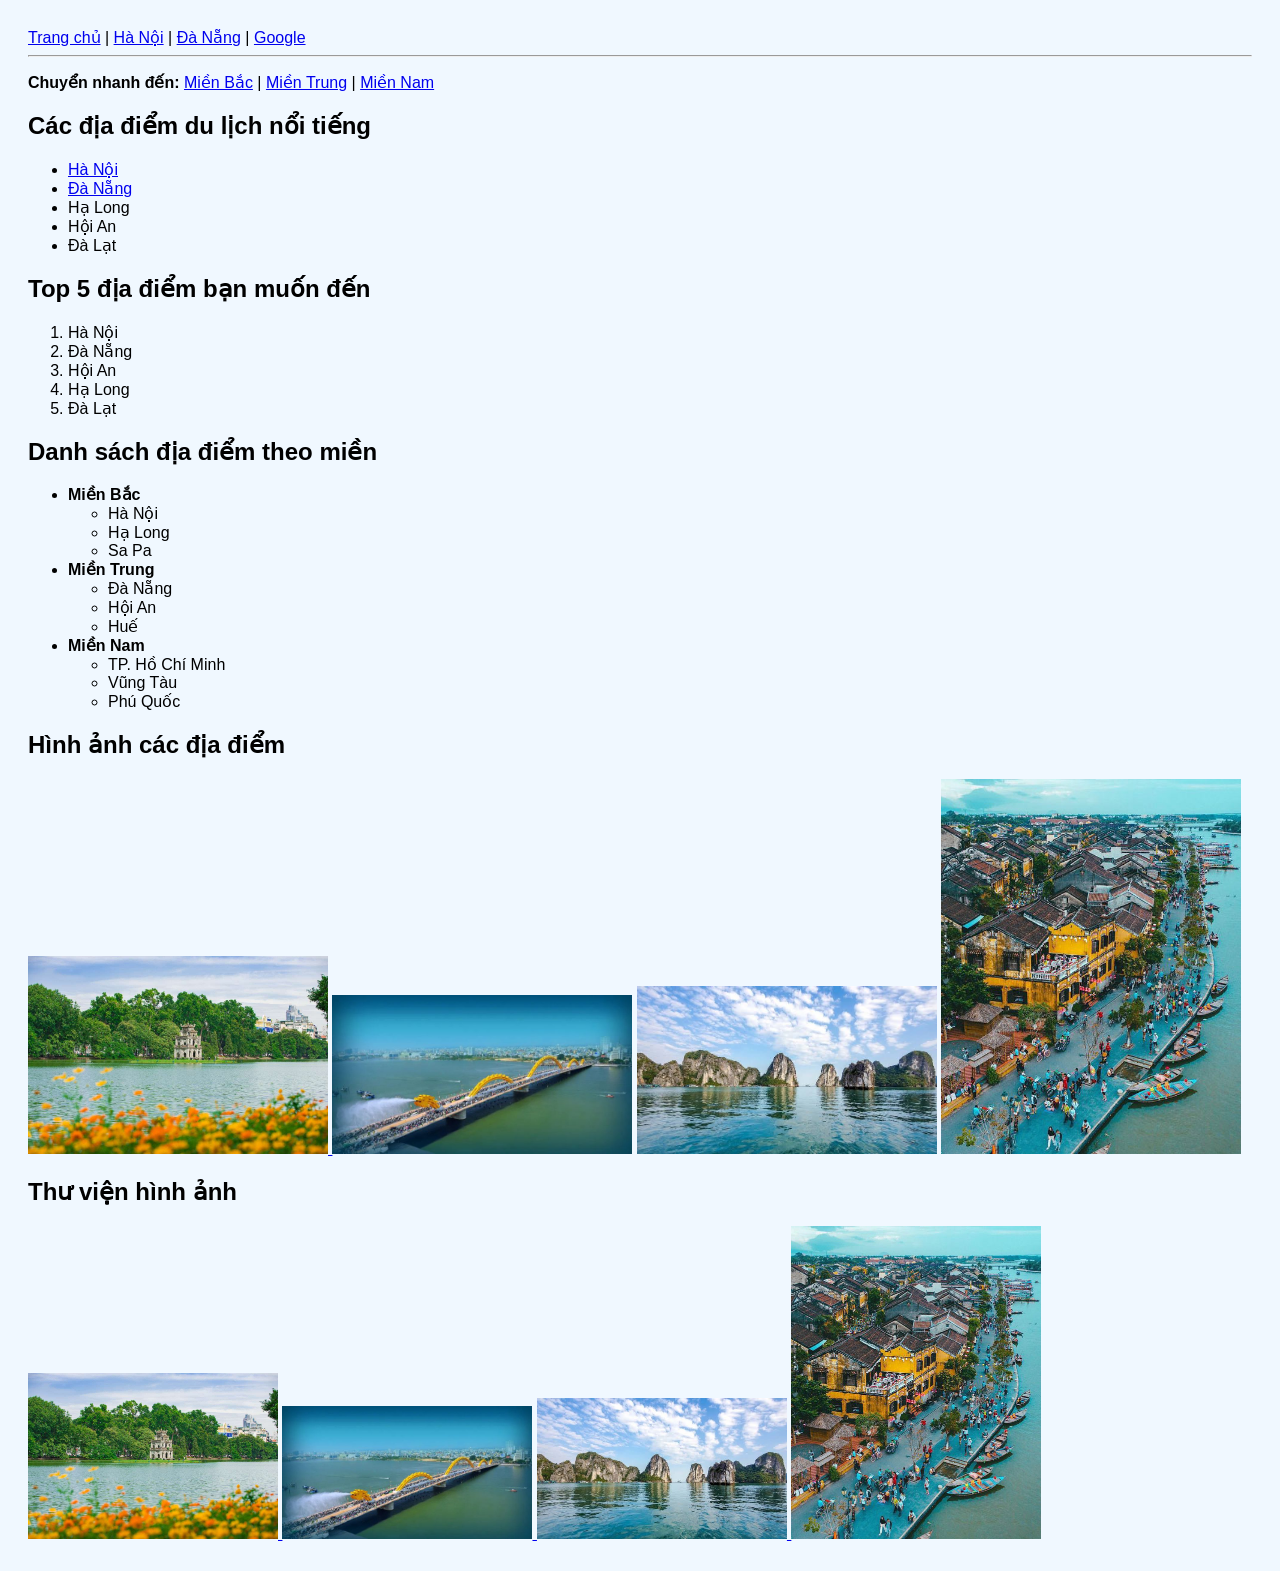
==== index.html @ a5b978a7 "version 1" ====
<!DOCTYPE html>
<html lang="vi">
<head>
    <meta charset="UTF-8">
    <title>Khám phá Việt Nam</title>
    <link rel="stylesheet" href="styles.css">
</head>
<body>

    <nav>
        <a href="index.html">Trang chủ</a> | 
        <a href="hanoi.html">Hà Nội</a> | 
        <a href="danang.html">Đà Nẵng</a> | 
        <a href="https://www.google.com" target="_blank">Google</a>
    </nav>

    <hr>

    <p>
        <strong>Chuyển nhanh đến:</strong>
        <a href="#mien-bac">Miền Bắc</a> | 
        <a href="#mien-trung">Miền Trung</a> | 
        <a href="#mien-nam">Miền Nam</a>
    </p>

    <h2>Các địa điểm du lịch nổi tiếng</h2>
    <ul>
        <li><a href="hanoi.html">Hà Nội</a></li>
        <li><a href="danang.html">Đà Nẵng</a></li>
        <li>Hạ Long</li>
        <li>Hội An</li>
        <li>Đà Lạt</li>
    </ul>

    <h2>Top 5 địa điểm bạn muốn đến</h2>
    <ol>
        <li>Hà Nội</li>
        <li>Đà Nẵng</li>
        <li>Hội An</li>
        <li>Hạ Long</li>
        <li>Đà Lạt</li>
    </ol>

    <h2>Danh sách địa điểm theo miền</h2>
    <ul>
        <li id="mien-bac">
            <strong>Miền Bắc</strong>
            <ul>
                <li>Hà Nội</li>
                <li>Hạ Long</li>
                <li>Sa Pa</li>
            </ul>
        </li>
        <li id="mien-trung">
            <strong>Miền Trung</strong>
            <ul>
                <li>Đà Nẵng</li>
                <li>Hội An</li>
                <li>Huế</li>
            </ul>
        </li>
        <li id="mien-nam">
            <strong>Miền Nam</strong>
            <ul>
                <li>TP. Hồ Chí Minh</li>
                <li>Vũng Tàu</li>
                <li>Phú Quốc</li>
            </ul>
        </li>
    </ul>


    <h2>Hình ảnh các địa điểm</h2>
    <a href="hanoi.html">
        <img src="images/hanoi.jpg" alt="Thủ đô Hà Nội" width="300">
    </a>
    <img src="images/danang.jpg" alt="Thành phố Đà Nẵng" width="300">
    <img src="images/halong.jpg" alt="Vịnh Hạ Long" width="300">
    <img src="images/hoian.jpg" alt="Phố cổ Hội An" width="300">


    <h2>Thư viện hình ảnh</h2>
    <a href="images/hanoi.jpg" target="_blank">
        <img src="images/hanoi.jpg" alt="Ảnh Hà Nội gốc" width="250">
    </a>
    <a href="images/danang.jpg" target="_blank">
        <img src="images/danang.jpg" alt="Ảnh Đà Nẵng gốc" width="250">
    </a>
    <a href="images/halong.jpg" target="_blank">
        <img src="images/halong.jpg" alt="Ảnh Hạ Long gốc" width="250">
    </a>
    <a href="images/hoian.jpg" target="_blank">
        <img src="images/hoian.jpg" alt="Ảnh Hội An gốc" width="250">
    </a>

</body>
</html>
---- styles.css ----
body {
    background-color: #f0f8ff;
    font-family: Arial, sans-serif;
    padding: 20px;
}
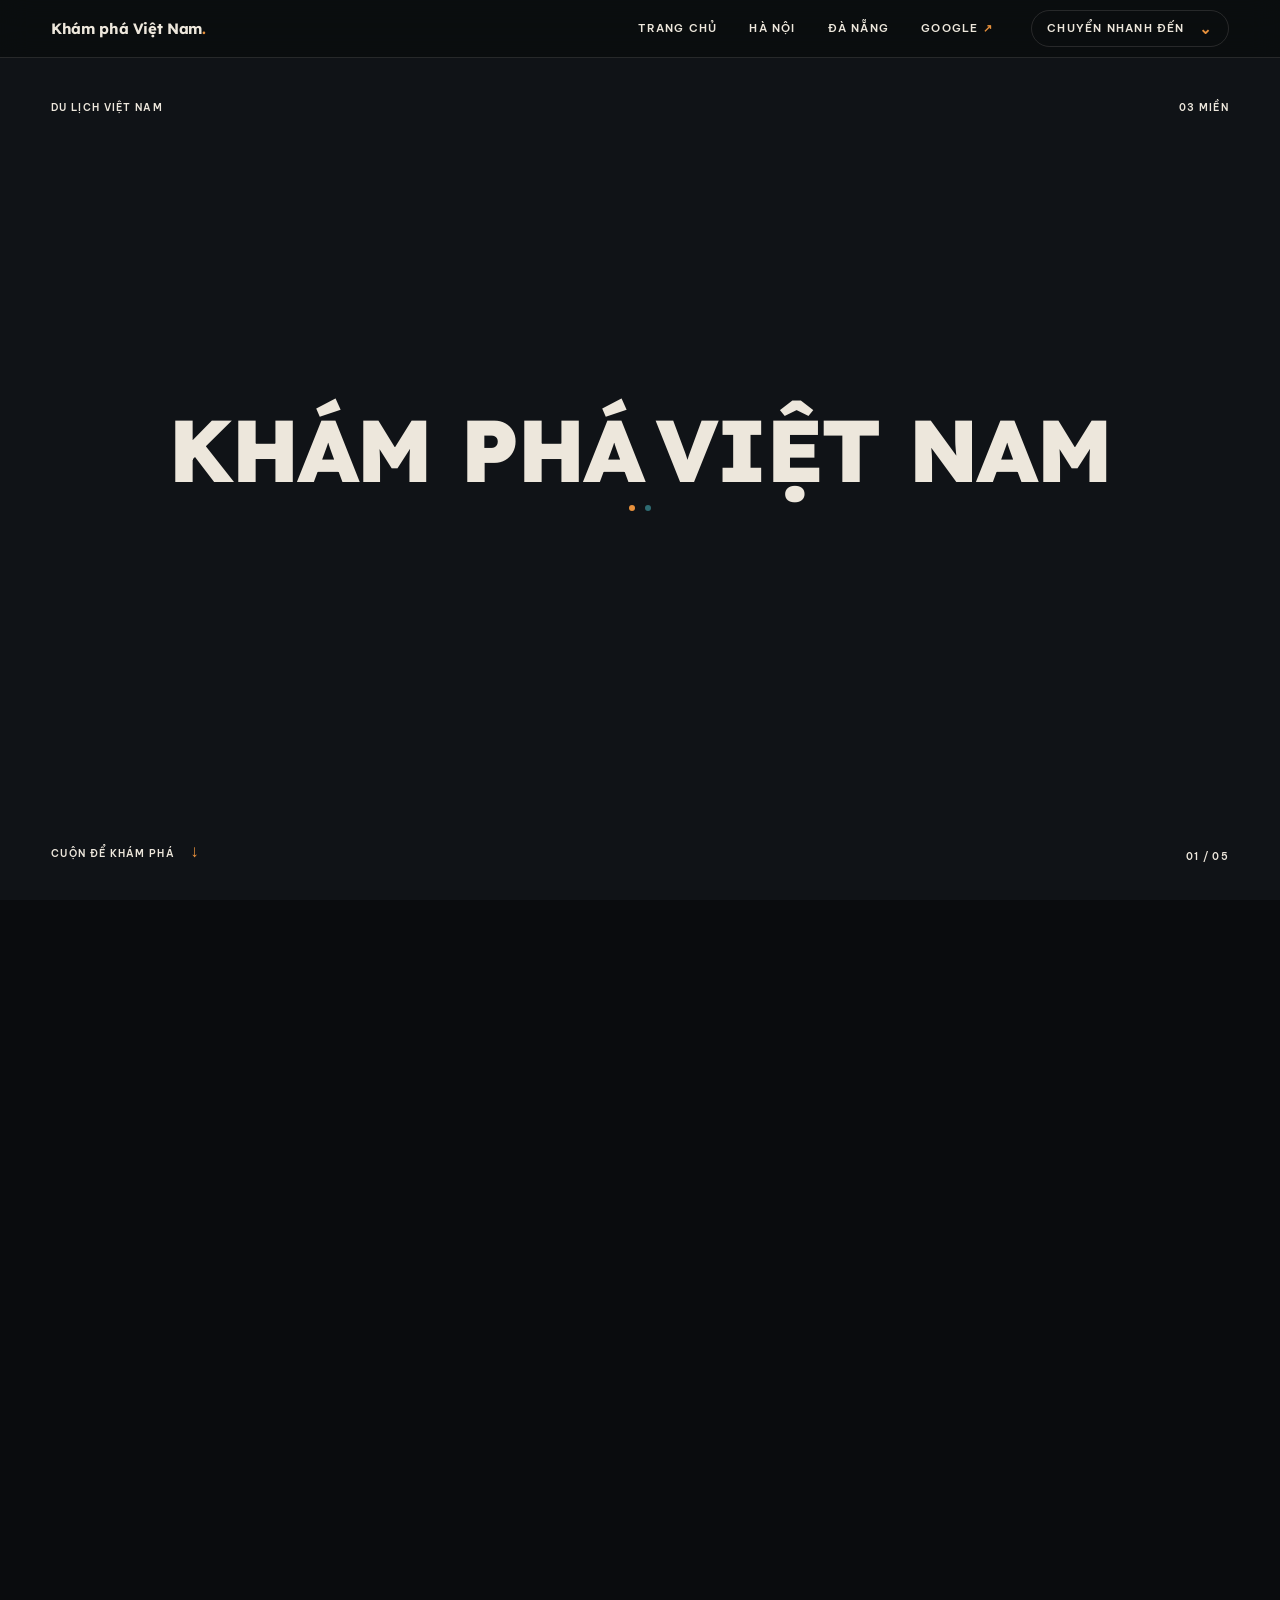
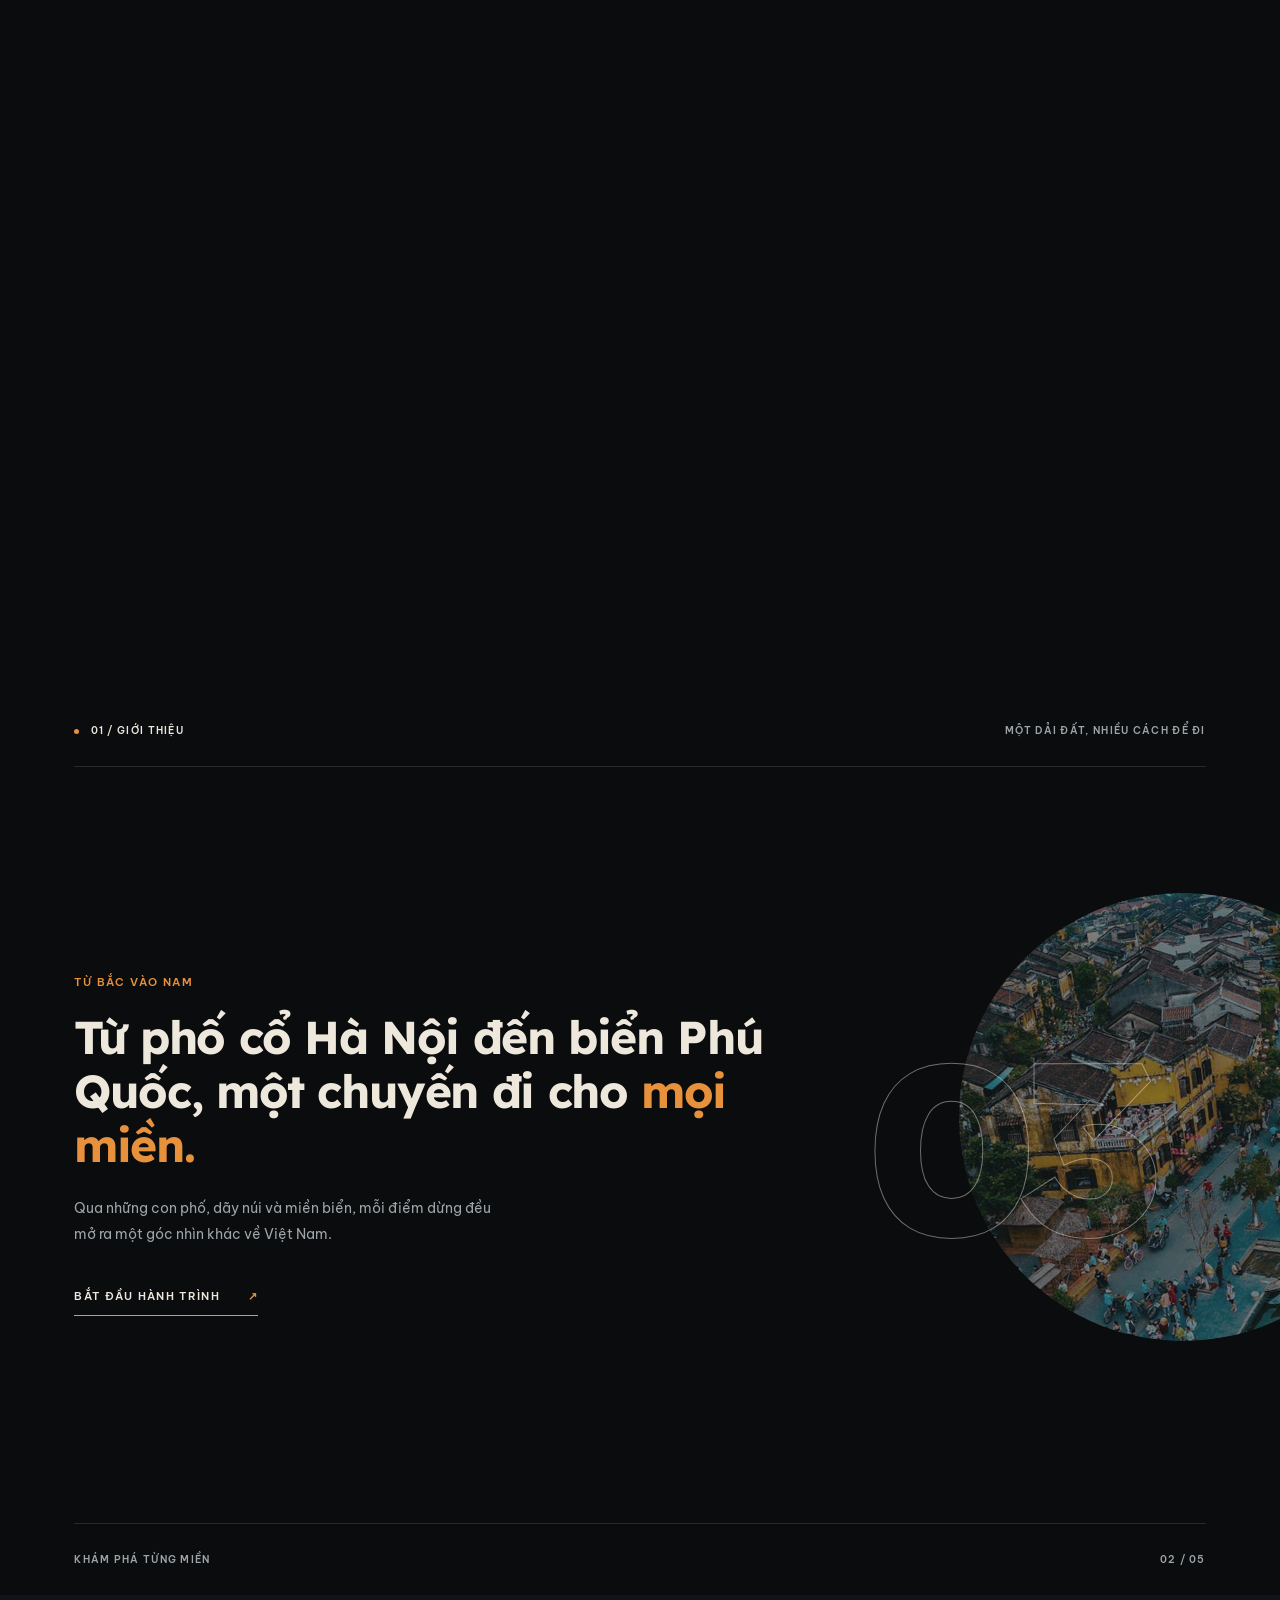
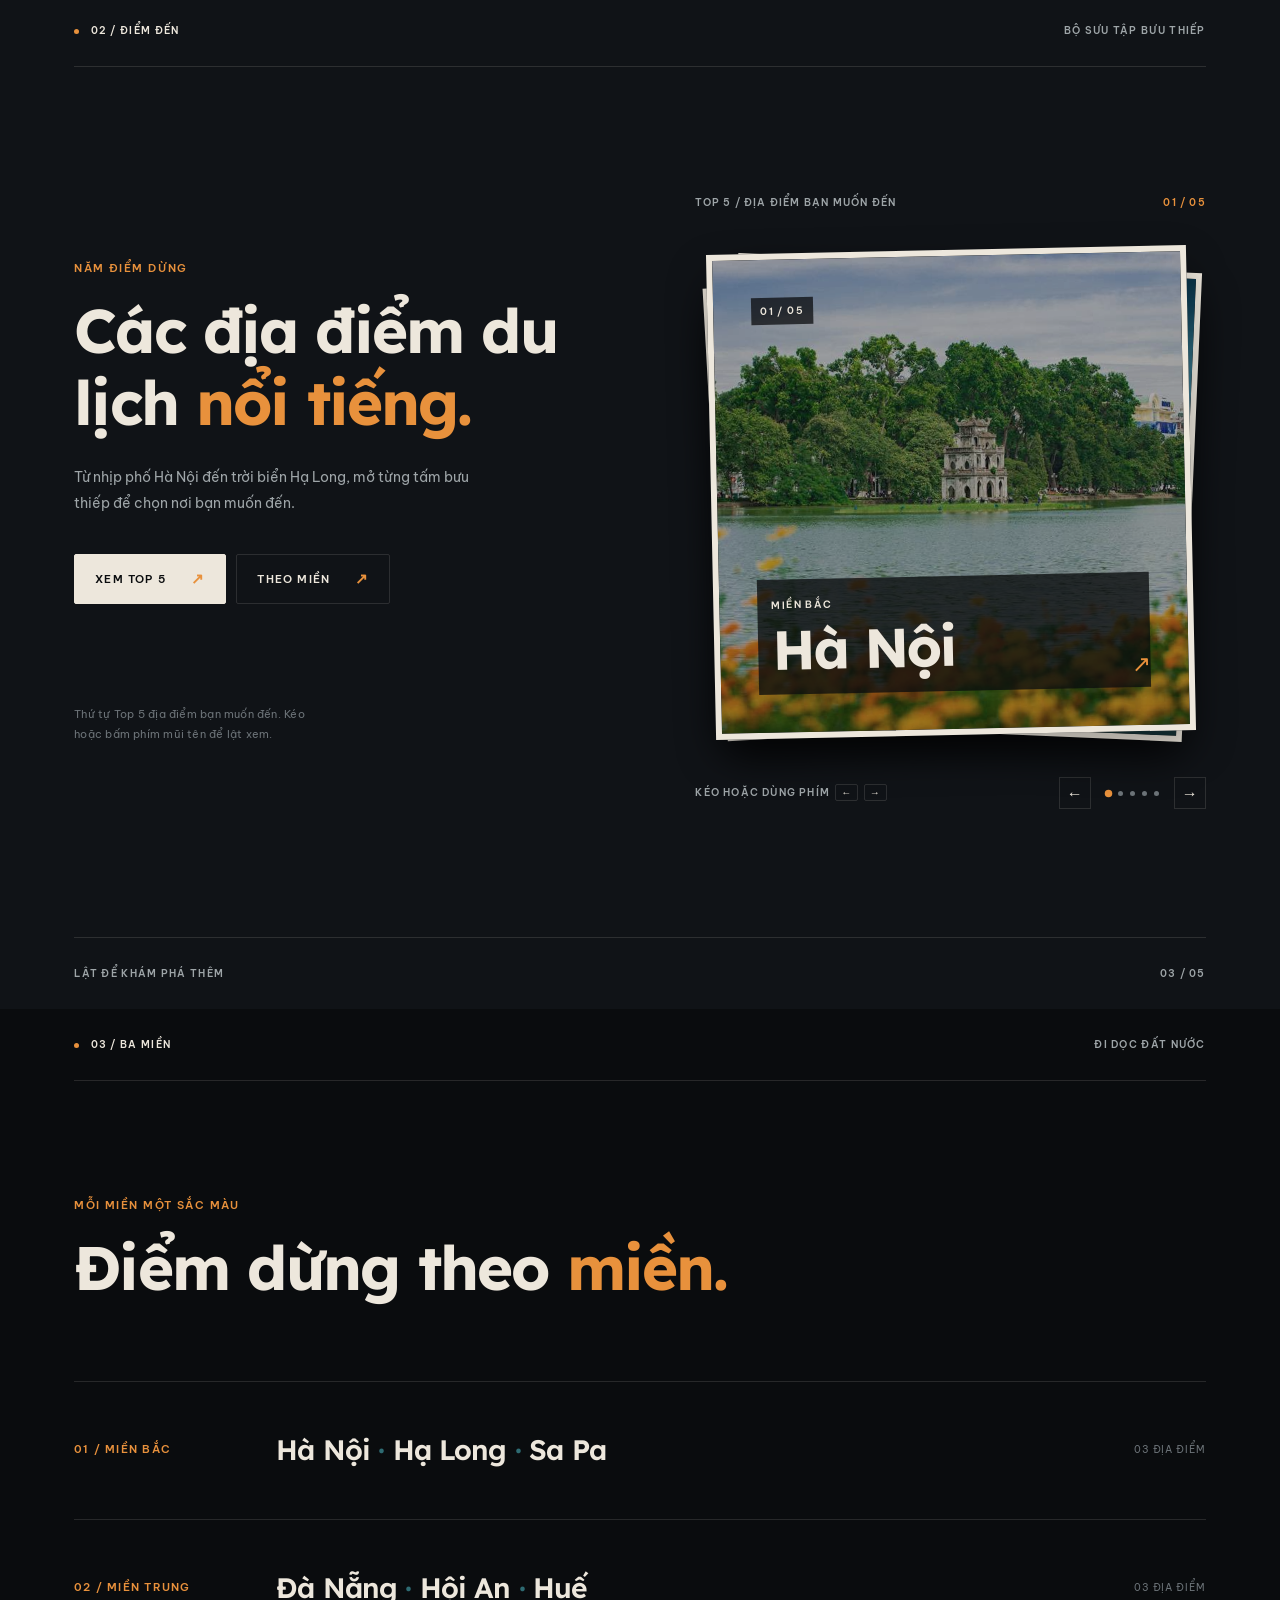
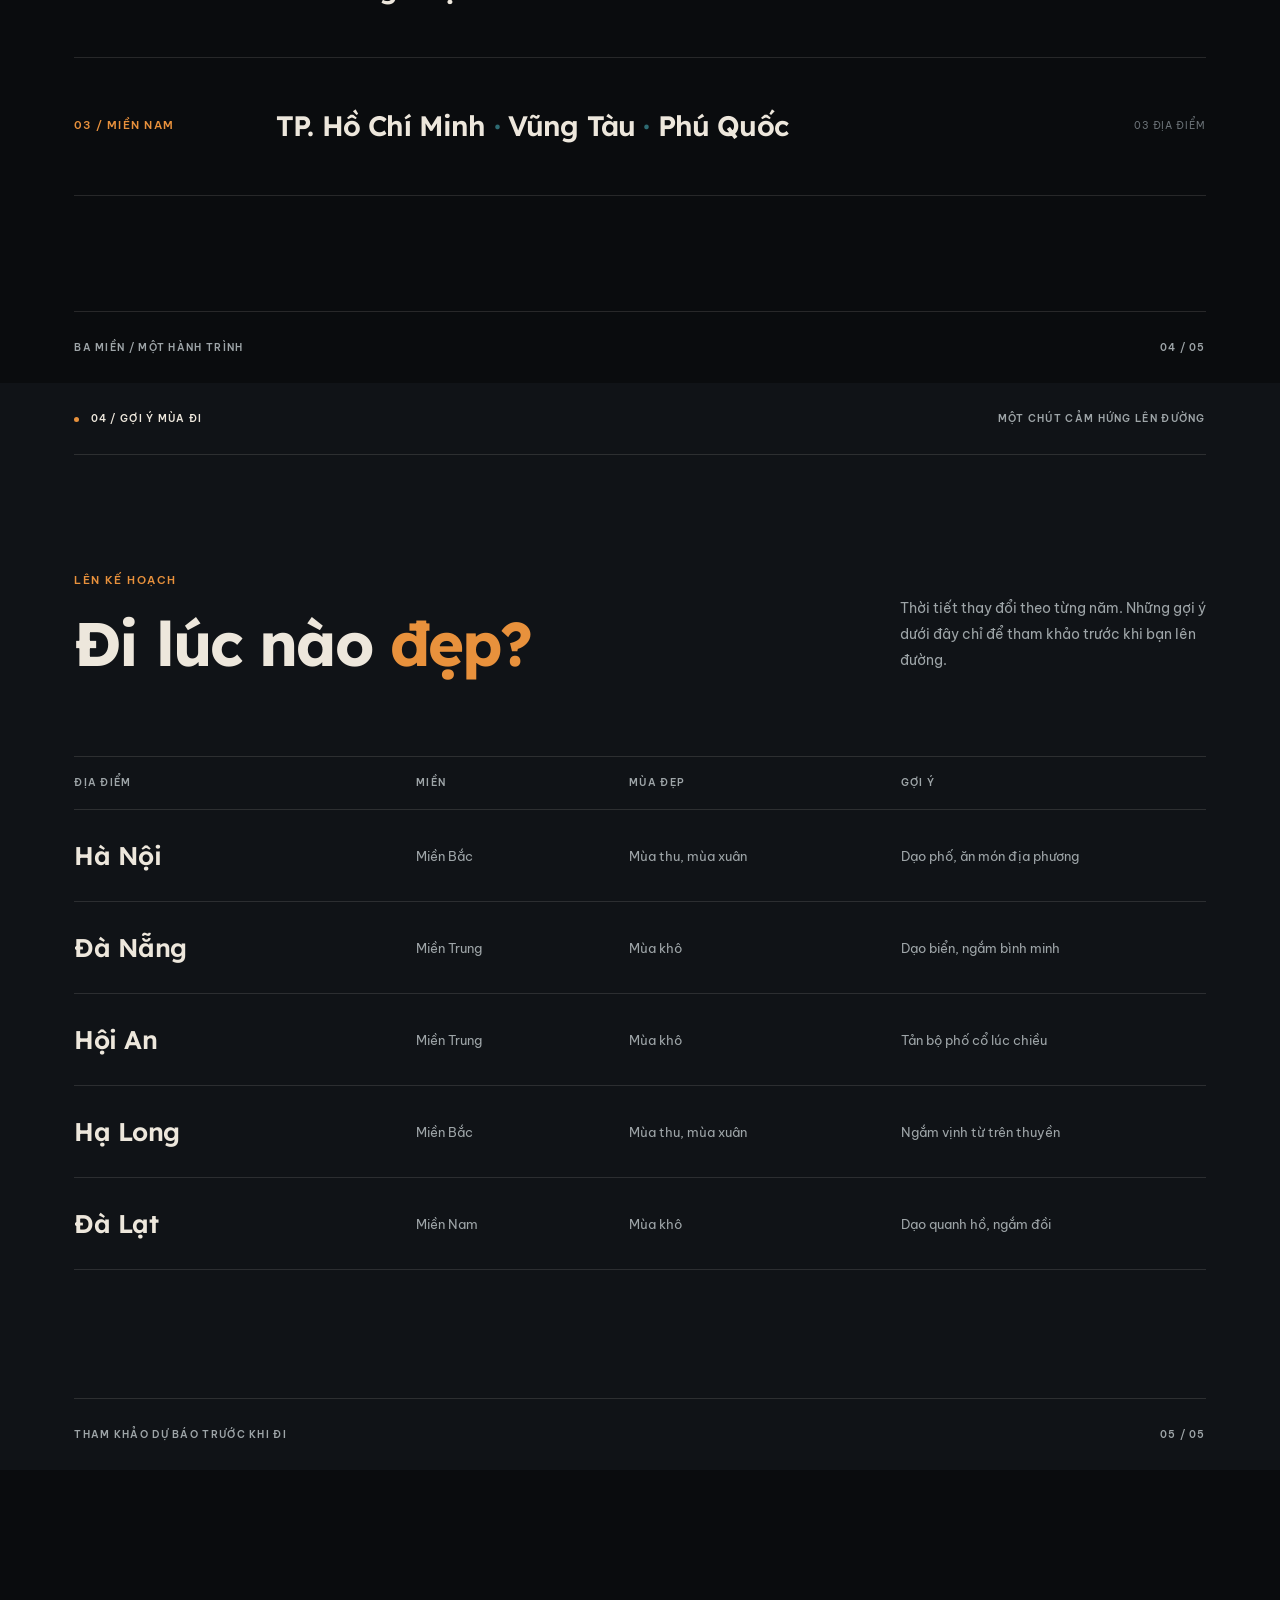
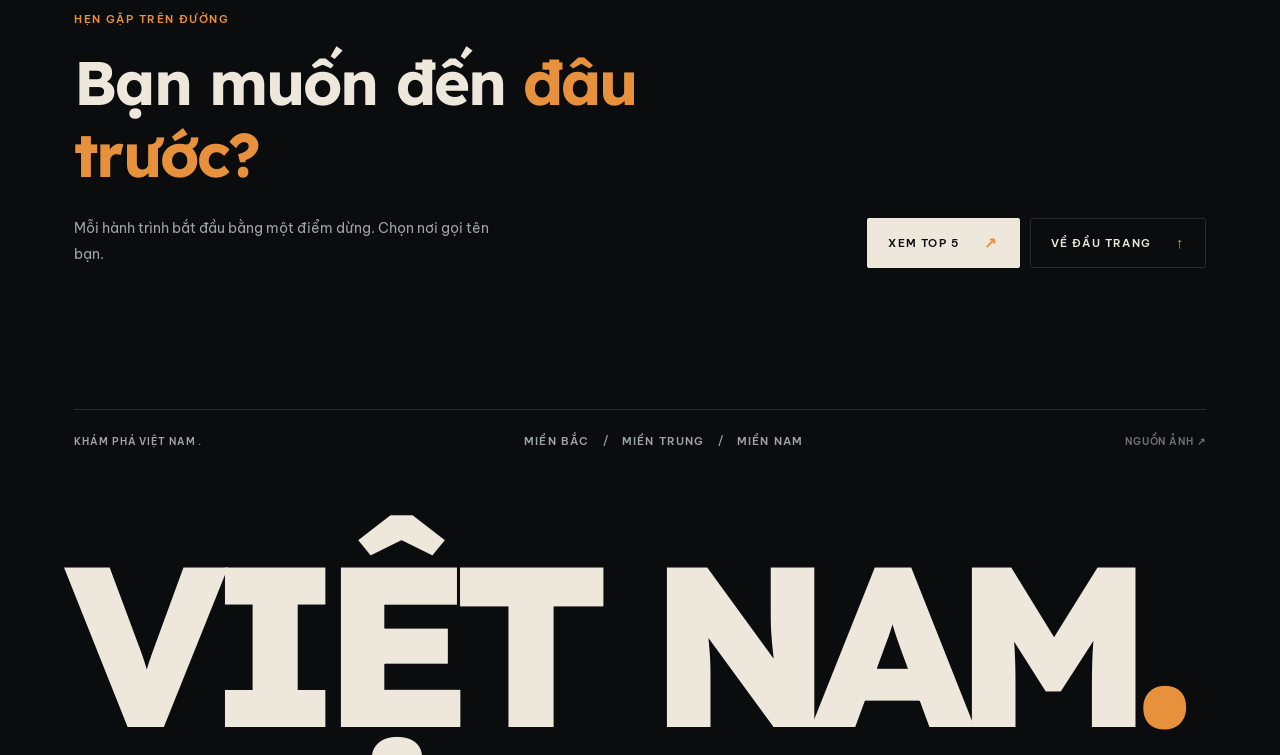
==== commit 68d61b9d: "Add interactive travel planner and enhanced postcard deck functionality" ====
--- a/index.html
+++ b/index.html
@@ -1,97 +1,152 @@
-<!DOCTYPE html>
+<!doctype html>
 <html lang="vi">
 <head>
     <meta charset="UTF-8">
-    <title>Khám phá Việt Nam</title>
+    <meta name="viewport" content="width=device-width, initial-scale=1">
+    <meta name="theme-color" content="#0A0C0E">
+    <meta name="description" content="Từ phố cổ đến miền biển, khám phá những điểm đến đáng nhớ trên khắp Việt Nam.">
+    <title>Khám phá Việt Nam — Một hành trình, ba miền</title>
+    <link rel="preconnect" href="https://fonts.googleapis.com">
+    <link rel="preconnect" href="https://fonts.gstatic.com" crossorigin>
+    <link href="https://fonts.googleapis.com/css2?family=Be+Vietnam+Pro:wght@400;500;600&family=Lexend:wght@600;700;800&display=swap&subset=vietnamese" rel="stylesheet">
+    <link rel="preload" href="images/halong-hero.jpg" as="image">
+    <script>if (window.matchMedia('(prefers-reduced-motion: no-preference)').matches) document.documentElement.classList.add('motion-ready');</script>
     <link rel="stylesheet" href="styles.css">
+    <script src="script.js" defer></script>
 </head>
-<body>
+<body id="dau-trang">
+    <a class="skip-link" href="#noi-dung">Đến nội dung chính</a>
 
-    <nav>
-        <a href="index.html">Trang chủ</a> | 
-        <a href="hanoi.html">Hà Nội</a> | 
-        <a href="danang.html">Đà Nẵng</a> | 
-        <a href="https://www.google.com" target="_blank">Google</a>
-    </nav>
+    <header class="site-header">
+        <nav class="nav-shell" aria-label="Điều hướng chính">
+            <a class="brand" href="#dau-trang">Khám phá Việt Nam<span>.</span></a>
+            <div class="nav-links">
+                <a href="#dau-trang" aria-current="page">Trang chủ</a>
+                <a href="hanoi.html">Hà Nội</a>
+                <a href="danang.html">Đà Nẵng</a>
+                <a href="https://www.google.com" target="_blank" rel="noopener noreferrer">Google <span aria-hidden="true">↗</span></a>
+            </div>
+            <div class="quick-wrap">
+                <button class="quick-toggle" type="button" aria-expanded="false" aria-controls="quick-links">Chuyển nhanh đến <span aria-hidden="true">⌄</span></button>
+                <div class="quick-menu" id="quick-links" hidden>
+                    <a href="#mien-bac">Miền Bắc</a>
+                    <a href="#mien-trung">Miền Trung</a>
+                    <a href="#mien-nam">Miền Nam</a>
+                </div>
+            </div>
+        </nav>
+    </header>
 
-    <hr>
+    <main id="noi-dung">
+        <section class="portal" id="trang-chu" aria-labelledby="hero-title">
+            <div class="portal-stage">
+                <div class="portal-photo" aria-hidden="true"></div>
+                <div class="portal-wash" aria-hidden="true"></div>
+                <div class="portal-veil" aria-hidden="true"></div>
+                <div class="portal-panel portal-panel--left" aria-hidden="true"></div>
+                <div class="portal-panel portal-panel--right" aria-hidden="true"></div>
+                <span class="portal-dot portal-dot--amber" aria-hidden="true"></span>
+                <span class="portal-dot portal-dot--teal" aria-hidden="true"></span>
+                <span class="portal-meta portal-meta--tl">Du lịch Việt Nam</span>
+                <span class="portal-meta portal-meta--tr">03 miền</span>
+                <h1 class="portal-title" id="hero-title"><span class="title-half title-half--left">KHÁM PHÁ</span> <span class="title-half title-half--right">VIỆT NAM</span></h1>
+                <span class="portal-meta portal-meta--bl">Cuộn để khám phá <span aria-hidden="true">↓</span></span>
+                <span class="portal-meta portal-meta--br">01 / 05</span>
+                <span class="hero-caption">HẠ LONG, VIỆT NAM <span aria-hidden="true">—</span> HÌNH ẢNH MINH HỌA</span>
+            </div>
+        </section>
 
-    <p>
-        <strong>Chuyển nhanh đến:</strong>
-        <a href="#mien-bac">Miền Bắc</a> | 
-        <a href="#mien-trung">Miền Trung</a> | 
-        <a href="#mien-nam">Miền Nam</a>
-    </p>
+        <section class="statement section-shell" aria-labelledby="statement-title">
+            <div class="section-topline"><span class="eyebrow"><span class="index-dot"></span> 01 / GIỚI THIỆU</span><span class="section-aside">Một dải đất, nhiều cách để đi</span></div>
+            <div class="statement-inner">
+                <div class="statement-copy reveal">
+                    <p class="kicker">TỪ BẮC VÀO NAM</p>
+                    <h2 id="statement-title">Từ phố cổ Hà Nội đến biển Phú Quốc, một chuyến đi cho <em>mọi miền.</em></h2>
+                    <p>Qua những con phố, dãy núi và miền biển, mỗi điểm dừng đều mở ra một góc nhìn khác về Việt Nam.</p>
+                    <a class="text-link" href="#dia-diem">Bắt đầu hành trình <span aria-hidden="true">↗</span></a>
+                </div>
+                <div class="statement-art" aria-hidden="true">
+                    <span class="outline-number">03</span>
+                    <div class="round-image"></div>
+                </div>
+            </div>
+            <div class="section-bottomline"><span>KHÁM PHÁ TỪNG MIỀN</span><span>02 / 05</span></div>
+        </section>
 
-    <h2>Các địa điểm du lịch nổi tiếng</h2>
-    <ul>
-        <li><a href="hanoi.html">Hà Nội</a></li>
-        <li><a href="danang.html">Đà Nẵng</a></li>
-        <li>Hạ Long</li>
-        <li>Hội An</li>
-        <li>Đà Lạt</li>
-    </ul>
+        <section class="destinations section-shell" id="dia-diem" aria-labelledby="destinations-title">
+            <div class="section-topline"><span class="eyebrow"><span class="index-dot"></span> 02 / ĐIỂM ĐẾN</span><span class="section-aside">Bộ sưu tập bưu thiếp</span></div>
+            <div class="destinations-grid">
+                <div class="destinations-copy reveal">
+                    <p class="kicker">NĂM ĐIỂM DỪNG</p>
+                    <h2 id="destinations-title">Các địa điểm du lịch <span>nổi tiếng.</span></h2>
+                    <p>Từ nhịp phố Hà Nội đến trời biển Hạ Long, mở từng tấm bưu thiếp để chọn nơi bạn muốn đến.</p>
+                    <div class="button-row">
+                        <a class="button button--light" href="#bo-buu-thiep">Xem Top 5 <span aria-hidden="true">↗</span></a>
+                        <a class="button button--line" href="#cac-mien">Theo miền <span aria-hidden="true">↗</span></a>
+                    </div>
+                    <p class="fine-note">Thứ tự Top 5 địa điểm bạn muốn đến. Kéo hoặc bấm phím mũi tên để lật xem.</p>
+                </div>
+                <div class="deck-column" id="bo-buu-thiep">
+                    <div class="deck-topline"><span>TOP 5 / ĐỊA ĐIỂM BẠN MUỐN ĐẾN</span><span class="deck-count" aria-live="polite">01 / 05</span></div>
+                    <div class="deck" id="destination-deck" tabindex="0" role="group" aria-label="Danh sách địa điểm" aria-describedby="deck-hint">
+                        <article class="postcard" data-name="Hà Nội" data-rank="01">
+                            <img src="images/hanoi.jpg" alt="Góc phố Hà Nội" width="1000" height="662" loading="lazy" draggable="false">
+                            <div class="card-overlay"><span class="card-rank">01 / 05</span><div class="card-bottom"><span class="card-region">MIỀN BẮC</span><h3>Hà Nội</h3></div><span class="card-action" aria-hidden="true">↗</span></div>
+                        </article>
+                        <article class="postcard" data-name="Đà Nẵng" data-rank="02">
+                            <img src="images/danang.jpg" alt="Phong cảnh Đà Nẵng" width="700" height="372" loading="lazy" draggable="false">
+                            <div class="card-overlay"><span class="card-rank">02 / 05</span><div class="card-bottom"><span class="card-region">MIỀN TRUNG</span><h3>Đà Nẵng</h3></div><span class="card-action" aria-hidden="true">↗</span></div>
+                        </article>
+                        <article class="postcard" data-name="Hội An" data-rank="03">
+                            <img src="images/hoian.jpg" alt="Phố cổ Hội An" width="500" height="625" loading="lazy" draggable="false">
+                            <div class="card-overlay"><span class="card-rank">03 / 05</span><div class="card-bottom"><span class="card-region">MIỀN TRUNG</span><h3>Hội An</h3></div><span class="card-action" aria-hidden="true">↗</span></div>
+                        </article>
+                        <article class="postcard" data-name="Hạ Long" data-rank="04">
+                            <img src="images/halong.jpg" alt="Vịnh Hạ Long" width="739" height="415" loading="lazy" draggable="false">
+                            <div class="card-overlay"><span class="card-rank">04 / 05</span><div class="card-bottom"><span class="card-region">MIỀN BẮC</span><h3>Hạ Long</h3></div><span class="card-action" aria-hidden="true">↗</span></div>
+                        </article>
+                        <article class="postcard" data-name="Đà Lạt" data-rank="05">
+                            <img src="images/dalat.jpg" alt="Phong cảnh Đà Lạt" width="960" height="1280" loading="lazy" draggable="false">
+                            <div class="card-overlay"><span class="card-rank">05 / 05</span><div class="card-bottom"><span class="card-region">MIỀN NAM</span><h3>Đà Lạt</h3></div><span class="card-action" aria-hidden="true">↗</span></div>
+                        </article>
+                    </div>
+                    <p class="sr-only deck-announcement" aria-live="polite" aria-atomic="true"></p>
+                    <div class="deck-footer"><p id="deck-hint">Kéo hoặc dùng phím <kbd>←</kbd> <kbd>→</kbd></p><div class="deck-controls"><button type="button" class="deck-prev" aria-label="Xem địa điểm trước">←</button><div class="deck-dots" aria-label="Vị trí trong bộ sưu tập"></div><button type="button" class="deck-next" aria-label="Xem địa điểm tiếp theo">→</button></div></div>
+                </div>
+            </div>
+            <div class="section-bottomline"><span>LẬT ĐỂ KHÁM PHÁ THÊM</span><span>03 / 05</span></div>
+        </section>
 
-    <h2>Top 5 địa điểm bạn muốn đến</h2>
-    <ol>
-        <li>Hà Nội</li>
-        <li>Đà Nẵng</li>
-        <li>Hội An</li>
-        <li>Hạ Long</li>
-        <li>Đà Lạt</li>
-    </ol>
+        <section class="regions section-shell" id="cac-mien" aria-labelledby="regions-title">
+            <div class="section-topline"><span class="eyebrow"><span class="index-dot"></span> 03 / BA MIỀN</span><span class="section-aside">Đi dọc đất nước</span></div>
+            <div class="regions-heading reveal"><p class="kicker">MỖI MIỀN MỘT SẮC MÀU</p><h2 id="regions-title">Điểm dừng theo <span>miền.</span></h2></div>
+            <div class="region-list">
+                <div class="region-row reveal" id="mien-bac"><span class="region-label">01 / MIỀN BẮC</span><h3>Hà Nội <span>·</span> Hạ Long <span>·</span> Sa Pa</h3><span class="region-count">03 ĐỊA ĐIỂM</span></div>
+                <div class="region-row reveal" id="mien-trung"><span class="region-label">02 / MIỀN TRUNG</span><h3>Đà Nẵng <span>·</span> Hội An <span>·</span> Huế</h3><span class="region-count">03 ĐỊA ĐIỂM</span></div>
+                <div class="region-row reveal" id="mien-nam"><span class="region-label">03 / MIỀN NAM</span><h3>TP. Hồ Chí Minh <span>·</span> Vũng Tàu <span>·</span> Phú Quốc</h3><span class="region-count">03 ĐỊA ĐIỂM</span></div>
+            </div>
+            <div class="section-bottomline"><span>BA MIỀN / MỘT HÀNH TRÌNH</span><span>04 / 05</span></div>
+        </section>
 
-    <h2>Danh sách địa điểm theo miền</h2>
-    <ul>
-        <li id="mien-bac">
-            <strong>Miền Bắc</strong>
-            <ul>
-                <li>Hà Nội</li>
-                <li>Hạ Long</li>
-                <li>Sa Pa</li>
-            </ul>
-        </li>
-        <li id="mien-trung">
-            <strong>Miền Trung</strong>
-            <ul>
-                <li>Đà Nẵng</li>
-                <li>Hội An</li>
-                <li>Huế</li>
-            </ul>
-        </li>
-        <li id="mien-nam">
-            <strong>Miền Nam</strong>
-            <ul>
-                <li>TP. Hồ Chí Minh</li>
-                <li>Vũng Tàu</li>
-                <li>Phú Quốc</li>
-            </ul>
-        </li>
-    </ul>
+        <section class="seasons section-shell" id="mua-dep" aria-labelledby="seasons-title">
+            <div class="section-topline"><span class="eyebrow"><span class="index-dot"></span> 04 / GỢI Ý MÙA ĐI</span><span class="section-aside">Một chút cảm hứng lên đường</span></div>
+            <div class="seasons-heading reveal"><div><p class="kicker">LÊN KẾ HOẠCH</p><h2 id="seasons-title">Đi lúc nào <span>đẹp?</span></h2></div><p>Thời tiết thay đổi theo từng năm. Những gợi ý dưới đây chỉ để tham khảo trước khi bạn lên đường.</p></div>
+            <div class="season-table" role="table" aria-label="Gợi ý mùa đi theo địa điểm">
+                <div class="season-head" role="row"><span role="columnheader">ĐỊA ĐIỂM</span><span role="columnheader">MIỀN</span><span role="columnheader">MÙA ĐẸP</span><span role="columnheader">GỢI Ý</span></div>
+                <div class="season-row reveal" role="row"><span class="season-place" role="cell" data-label="Địa điểm">Hà Nội</span><span role="cell" data-label="Miền">Miền Bắc</span><span role="cell" data-label="Mùa đẹp">Mùa thu, mùa xuân</span><span role="cell" data-label="Gợi ý">Dạo phố, ăn món địa phương</span></div>
+                <div class="season-row reveal" role="row"><span class="season-place" role="cell" data-label="Địa điểm">Đà Nẵng</span><span role="cell" data-label="Miền">Miền Trung</span><span role="cell" data-label="Mùa đẹp">Mùa khô</span><span role="cell" data-label="Gợi ý">Dạo biển, ngắm bình minh</span></div>
+                <div class="season-row reveal" role="row"><span class="season-place" role="cell" data-label="Địa điểm">Hội An</span><span role="cell" data-label="Miền">Miền Trung</span><span role="cell" data-label="Mùa đẹp">Mùa khô</span><span role="cell" data-label="Gợi ý">Tản bộ phố cổ lúc chiều</span></div>
+                <div class="season-row reveal" role="row"><span class="season-place" role="cell" data-label="Địa điểm">Hạ Long</span><span role="cell" data-label="Miền">Miền Bắc</span><span role="cell" data-label="Mùa đẹp">Mùa thu, mùa xuân</span><span role="cell" data-label="Gợi ý">Ngắm vịnh từ trên thuyền</span></div>
+                <div class="season-row reveal" role="row"><span class="season-place" role="cell" data-label="Địa điểm">Đà Lạt</span><span role="cell" data-label="Miền">Miền Nam</span><span role="cell" data-label="Mùa đẹp">Mùa khô</span><span role="cell" data-label="Gợi ý">Dạo quanh hồ, ngắm đồi</span></div>
+            </div>
+            <div class="section-bottomline"><span>THAM KHẢO DỰ BÁO TRƯỚC KHI ĐI</span><span>05 / 05</span></div>
+        </section>
 
-
-    <h2>Hình ảnh các địa điểm</h2>
-    <a href="hanoi.html">
-        <img src="images/hanoi.jpg" alt="Thủ đô Hà Nội" width="300">
-    </a>
-    <img src="images/danang.jpg" alt="Thành phố Đà Nẵng" width="300">
-    <img src="images/halong.jpg" alt="Vịnh Hạ Long" width="300">
-    <img src="images/hoian.jpg" alt="Phố cổ Hội An" width="300">
-
-
-    <h2>Thư viện hình ảnh</h2>
-    <a href="images/hanoi.jpg" target="_blank">
-        <img src="images/hanoi.jpg" alt="Ảnh Hà Nội gốc" width="250">
-    </a>
-    <a href="images/danang.jpg" target="_blank">
-        <img src="images/danang.jpg" alt="Ảnh Đà Nẵng gốc" width="250">
-    </a>
-    <a href="images/halong.jpg" target="_blank">
-        <img src="images/halong.jpg" alt="Ảnh Hạ Long gốc" width="250">
-    </a>
-    <a href="images/hoian.jpg" target="_blank">
-        <img src="images/hoian.jpg" alt="Ảnh Hội An gốc" width="250">
-    </a>
-
+        <section class="closing section-shell" aria-labelledby="closing-title">
+            <div class="closing-upper"><div class="reveal"><p class="kicker">HẸN GẶP TRÊN ĐƯỜNG</p><h2 id="closing-title">Bạn muốn đến <span>đâu trước?</span></h2><p>Mỗi hành trình bắt đầu bằng một điểm dừng. Chọn nơi gọi tên bạn.</p></div><div class="button-row reveal"><a class="button button--light" href="#bo-buu-thiep">Xem Top 5 <span aria-hidden="true">↗</span></a><a class="button button--line" href="#dau-trang">Về đầu trang <span aria-hidden="true">↑</span></a></div></div>
+            <footer class="site-footer"><span>KHÁM PHÁ VIỆT NAM <span class="accent">.</span></span><div class="footer-links"><a href="#mien-bac">Miền Bắc</a><span aria-hidden="true">/</span><a href="#mien-trung">Miền Trung</a><span aria-hidden="true">/</span><a href="#mien-nam">Miền Nam</a></div><a class="photo-credit" href="images/CREDITS.txt">Nguồn ảnh <span aria-hidden="true">↗</span></a></footer>
+            <p class="closing-mark" aria-hidden="true">VIỆT NAM<span>.</span></p>
+        </section>
+    </main>
 </body>
-</html>+</html>
--- a/styles.css
+++ b/styles.css
@@ -1,5 +1,341 @@
-body {
-    background-color: #f0f8ff;
-    font-family: Arial, sans-serif;
-    padding: 20px;
-}
+/* Editorial palette drawn from the blue-green water and warm light in the photographs. */
+:root {
+    color-scheme: dark;
+    --ground: #0A0C0E;
+    --ground-2: #101317;
+    --ink: #EDE7DC;
+    --ink-2: #9EA5A8;
+    --muted: #6C7378;
+    --amber: #E8913C;
+    --teal: #2E6B72;
+    --rule: rgba(237, 231, 220, .13);
+    --display: 'Lexend', 'Be Vietnam Pro', sans-serif;
+    --body: 'Be Vietnam Pro', sans-serif;
+}
+
+*, *::before, *::after { box-sizing: border-box; }
+html { scroll-behavior: smooth; scroll-padding-top: 82px; }
+body { margin: 0; background: var(--ground); color: var(--ink); font-family: var(--body); font-size: 15px; line-height: 1.6; -webkit-font-smoothing: antialiased; }
+body, main { min-width: 0; }
+button, a { -webkit-tap-highlight-color: transparent; }
+button { font: inherit; cursor: pointer; }
+a { color: inherit; text-decoration: none; }
+a:focus-visible, button:focus-visible, .deck:focus-visible { outline: 2px solid var(--amber); outline-offset: 4px; }
+img { display: block; max-width: 100%; }
+.sr-only { position: absolute; width: 1px; height: 1px; padding: 0; margin: -1px; overflow: hidden; clip: rect(0, 0, 0, 0); white-space: nowrap; border: 0; }
+h1, h2, h3, p { margin: 0; }
+h1, h2, h3 { font-family: var(--display); font-weight: 700; letter-spacing: -.03em; line-height: 1.17; }
+::selection { background: var(--teal); color: var(--ink); }
+
+.skip-link { position: fixed; z-index: 110; left: 12px; top: -90px; padding: 12px 16px; background: var(--ink); color: var(--ground); }
+.skip-link:focus { top: 68px; }
+.site-header { position: fixed; top: 0; left: 0; right: 0; z-index: 100; height: 58px; background: rgba(10, 12, 14, .78); backdrop-filter: blur(14px); -webkit-backdrop-filter: blur(14px); border-bottom: 1px solid var(--rule); }
+.nav-shell { width: 100%; height: 100%; margin: auto; padding: 0 clamp(20px, 4vw, 72px); display: flex; align-items: center; gap: clamp(16px, 3vw, 44px); }
+.brand { flex: none; font-family: var(--display); font-weight: 700; font-size: 15px; letter-spacing: -.025em; white-space: nowrap; }
+.brand span, .accent { color: var(--amber); }
+.nav-links { display: flex; align-items: center; gap: clamp(16px, 2.5vw, 38px); margin-left: auto; }
+.nav-links a, .quick-toggle, .quick-menu a, .footer-links a { font-size: 11px; letter-spacing: .11em; text-transform: uppercase; font-weight: 600; transition: color .22s ease; }
+.nav-links a:hover, .quick-toggle:hover, .quick-menu a:hover, .footer-links a:hover, .text-link:hover { color: var(--amber); }
+.nav-links a span { color: var(--amber); }
+.quick-wrap { position: relative; flex: none; }
+.quick-toggle { display: flex; align-items: center; gap: 14px; border: 1px solid var(--rule); border-radius: 100px; padding: 9px 15px; color: var(--ink); background: transparent; line-height: 1.5; }
+.quick-toggle > span { color: var(--amber); font-size: 15px; line-height: 1; }
+.quick-menu { position: absolute; top: calc(100% + 10px); right: 0; min-width: 190px; padding: 6px; background: var(--ground-2); border: 1px solid var(--rule); }
+.quick-menu[hidden] { display: none; }
+.quick-menu a { display: block; padding: 10px 12px; }
+
+.portal { height: 255svh; min-height: 1150px; }
+.portal-stage { height: 100svh; min-height: 520px; position: sticky; top: 0; overflow: hidden; isolation: isolate; background: var(--ground); }
+.portal-photo, .portal-wash, .portal-veil, .portal-panel { position: absolute; inset: 0; pointer-events: none; }
+.portal-photo { background: url('images/halong-hero.jpg') center center / cover no-repeat; filter: brightness(.76) saturate(.88); transform: scale(1); will-change: transform; }
+.portal-wash { mix-blend-mode: overlay; background: linear-gradient(110deg, rgba(232, 145, 60, .22), rgba(46, 107, 114, .25)); opacity: .12; }
+.portal-veil { background: radial-gradient(ellipse at center, transparent 18%, rgba(10, 12, 14, .38) 72%, rgba(10, 12, 14, .72) 100%); }
+.portal-panel { width: 50.5%; background: var(--ground-2); z-index: 2; will-change: transform; }
+.portal-panel--left { right: auto; transform: translateX(-105%); }
+.portal-panel--right { left: auto; transform: translateX(105%); }
+.motion-ready .portal-panel { transform: translateX(0); }
+.portal-title { position: absolute; z-index: 4; top: 50%; left: 50%; width: max-content; max-width: none; display: flex; align-items: center; gap: .16em; transform: translate(-50%, -50%) scale(1); color: var(--ink); font-size: clamp(32px, 6.85vw, 112px); font-weight: 800; letter-spacing: -.025em; line-height: 1.3; white-space: nowrap; pointer-events: none; }
+.title-half { display: inline-block; will-change: transform; }
+.portal-dot { position: absolute; z-index: 5; top: 50%; width: 6px; height: 6px; border-radius: 50%; pointer-events: none; }
+.portal-dot--amber { left: calc(50% - 8px); background: var(--amber); transform: translate(-50%, 55px); }
+.portal-dot--teal { left: calc(50% + 8px); background: var(--teal); transform: translate(-50%, 55px); }
+.portal-meta, .hero-caption { position: absolute; z-index: 5; font-size: 10px; font-weight: 600; letter-spacing: .13em; text-transform: uppercase; line-height: 1.5; }
+.portal-meta--tl, .portal-meta--tr { top: 100px; }
+.portal-meta--bl, .portal-meta--br { bottom: 36px; }
+.portal-meta--tl, .portal-meta--bl { left: clamp(20px, 4vw, 72px); }
+.portal-meta--tr, .portal-meta--br { right: clamp(20px, 4vw, 72px); }
+.portal-meta--bl span { color: var(--amber); font-size: 17px; margin-left: 12px; }
+.hero-caption { bottom: 36px; left: 50%; transform: translateX(-50%); font-size: 9px; opacity: 0; color: var(--ink); white-space: nowrap; }
+.hero-caption span { color: var(--amber); }
+.motion-ready .portal-photo { transform: scale(1.14); }
+.motion-ready .portal-wash { opacity: 0; }
+
+.section-shell { padding-inline: clamp(20px, 5.8vw, 108px); }
+.section-topline, .section-bottomline { display: flex; align-items: center; justify-content: space-between; gap: 24px; min-height: 72px; font-size: 10px; line-height: 1.5; letter-spacing: .13em; font-weight: 600; text-transform: uppercase; color: var(--ink-2); }
+.section-topline { border-bottom: 1px solid var(--rule); }
+.section-bottomline { border-top: 1px solid var(--rule); }
+.eyebrow { color: var(--ink); }
+.index-dot { display: inline-block; width: 5px; height: 5px; border-radius: 50%; background: var(--amber); vertical-align: middle; margin-right: 8px; }
+.kicker { color: var(--amber); font-size: 11px; line-height: 1.5; font-weight: 600; letter-spacing: .13em; }
+.text-link { display: inline-flex; align-items: center; gap: 28px; border-bottom: 1px solid var(--ink-2); padding-bottom: 9px; color: var(--ink); font-size: 11px; letter-spacing: .12em; font-weight: 600; text-transform: uppercase; transition: color .2s ease; }
+.text-link span { color: var(--amber); }
+
+.statement { min-height: 100svh; background: var(--ground); display: flex; flex-direction: column; overflow: clip; }
+.statement-inner { flex: 1; display: grid; grid-template-columns: minmax(0, 1.3fr) minmax(270px, .7fr); align-items: center; gap: 5vw; padding-block: clamp(85px, 10vw, 150px); }
+.statement-copy { position: relative; z-index: 2; }
+.statement h2 { max-width: 24ch; margin: 20px 0 24px; font-size: clamp(32px, 3.6vw, 52px); }
+.statement h2 em { color: var(--amber); font-style: normal; }
+.statement-copy > p:not(.kicker) { max-width: 47ch; color: var(--ink-2); font-size: 14px; line-height: 1.85; margin-bottom: 35px; }
+.statement-art { position: relative; min-height: 430px; }
+.outline-number { position: absolute; z-index: 2; top: 50%; left: 9%; transform: translateY(-50%); color: transparent; -webkit-text-stroke: 1px rgba(237, 231, 220, .45); font-family: var(--display); font-weight: 800; font-size: clamp(140px, 19vw, 300px); line-height: 1.3; letter-spacing: -.09em; }
+.round-image { position: absolute; width: min(35vw, 470px); aspect-ratio: 1; border-radius: 50%; left: 34%; top: 3%; background: url('images/hoian.jpg') center center / cover no-repeat; opacity: .55; filter: saturate(.75); }
+
+.destinations { background: var(--ground-2); }
+.destinations-grid { display: grid; grid-template-columns: minmax(0, 1fr) minmax(350px, .96fr); gap: clamp(48px, 7vw, 130px); align-items: center; padding-block: clamp(80px, 10vw, 150px); }
+.destinations-copy h2, .regions-heading h2, .seasons-heading h2, .closing h2 { margin-top: 19px; font-size: clamp(38px, 4.8vw, 76px); }
+.destinations-copy h2 { max-width: 13ch; }
+.destinations-copy h2 span, .regions-heading h2 span, .seasons-heading h2 span, .closing h2 span { color: var(--amber); }
+.destinations-copy > p:not(.kicker), .seasons-heading > p, .closing-upper > div > p:not(.kicker) { color: var(--ink-2); max-width: 47ch; font-size: 14px; line-height: 1.85; margin-top: 26px; }
+.button-row { display: flex; gap: 10px; flex-wrap: wrap; align-items: center; margin-top: 37px; }
+.button { display: inline-flex; align-items: center; justify-content: space-between; gap: 25px; min-height: 50px; padding: 11px 20px; border: 1px solid var(--rule); border-radius: 2px; font-size: 11px; font-weight: 600; line-height: 1.5; letter-spacing: .11em; text-transform: uppercase; transition: background .2s ease, color .2s ease, border-color .2s ease; }
+.button--light { color: var(--ground); background: var(--ink); border-color: var(--ink); }
+.button--light:hover { background: transparent; color: var(--ink); }
+.button--line:hover { border-color: var(--ink); background: var(--ink); color: var(--ground); }
+.button span { color: var(--amber); font-size: 15px; }
+.destinations-copy .fine-note { margin-top: 100px !important; max-width: 36ch !important; color: var(--muted) !important; font-size: 11px !important; letter-spacing: .02em; }
+.deck-column { min-width: 0; }
+.deck-topline, .deck-footer { display: flex; justify-content: space-between; align-items: center; gap: 12px; color: var(--ink-2); font-size: 10px; letter-spacing: .12em; font-weight: 600; line-height: 1.6; }
+.deck-topline { margin-bottom: 26px; }
+.deck-count { color: var(--amber); white-space: nowrap; }
+.deck { position: relative; width: min(100%, 520px); aspect-ratio: 1; margin: 0 auto; touch-action: pan-y; user-select: none; -webkit-user-select: none; cursor: grab; }
+.deck.is-dragging { cursor: grabbing; }
+.postcard { position: absolute; inset: 2.5% 3%; overflow: hidden; background: #171c1e; border: 6px solid #EDE7DC; box-shadow: 0 18px 42px rgba(0, 0, 0, .33); transform-origin: center; transition: transform .45s cubic-bezier(.22,.8,.23,1), opacity .45s ease; pointer-events: none; }
+.postcard:not(:first-child) { display: none; }
+.is-enhanced .postcard { display: block; }
+.postcard.is-top { pointer-events: auto; }
+.postcard img { width: 100%; height: 100%; object-fit: cover; pointer-events: none; filter: brightness(.67) saturate(.78); }
+.postcard:nth-of-type(3) img { object-position: 50% 43%; }
+.postcard:nth-of-type(5) img { object-position: 50% 38%; }
+.card-overlay { position: absolute; inset: 0; display: flex; flex-direction: column; align-items: flex-start; justify-content: space-between; padding: clamp(20px, 3vw, 38px); pointer-events: none; }
+.card-rank, .card-region { font-size: 10px; font-weight: 600; letter-spacing: .14em; line-height: 1.5; }
+.card-rank { padding: 6px 9px; background: rgba(10, 12, 14, .74); }
+.card-bottom { width: 100%; background: rgba(10, 12, 14, .77); padding: 12px 14px; }
+.card-region { color: var(--ink); }
+.card-bottom h3 { font-size: clamp(35px, 4.3vw, 64px); margin-top: 2px; color: var(--ink); }
+.card-action { position: absolute; right: clamp(20px, 3vw, 38px); bottom: clamp(22px, 3.5vw, 42px); color: var(--amber); font-size: 23px; }
+.deck-footer { margin-top: 30px; text-transform: uppercase; }
+.deck-footer p { white-space: nowrap; }
+kbd { font-family: var(--body); color: var(--ink); border: 1px solid var(--rule); border-radius: 2px; padding: 1px 5px; margin-left: 2px; }
+.deck-controls, .deck-dots { display: flex; align-items: center; justify-content: center; gap: 7px; }
+.deck-controls button { color: var(--ink); border: 1px solid var(--rule); background: none; width: 32px; height: 32px; line-height: 1; font-size: 16px; transition: color .2s ease, border-color .2s ease; }
+.deck-controls button:hover { color: var(--amber); border-color: var(--amber); }
+.deck-dots { padding-inline: 8px; }
+.deck-dots span { width: 5px; height: 5px; border-radius: 50%; background: var(--muted); transition: background .2s ease, transform .2s ease; }
+.deck-dots .is-active { background: var(--amber); transform: scale(1.5); }
+
+.regions { background: var(--ground); }
+.regions-heading { padding-block: clamp(85px, 9vw, 135px) clamp(45px, 6vw, 85px); }
+.regions-heading h2 { max-width: 17ch; }
+.region-row { display: grid; grid-template-columns: minmax(145px, .7fr) minmax(0, 3fr) minmax(92px, .5fr); align-items: center; gap: 20px; padding: clamp(29px, 3.7vw, 58px) 0; border-top: 1px solid var(--rule); scroll-margin-top: 90px; }
+.region-row:last-child { border-bottom: 1px solid var(--rule); }
+.region-label { color: var(--amber); font-size: 11px; font-weight: 600; letter-spacing: .11em; white-space: nowrap; }
+.region-row h3 { font-size: clamp(20px, 2.2vw, 34px); font-weight: 600; line-height: 1.5; }
+.region-row h3 span { color: var(--teal); }
+.region-count { justify-self: end; color: var(--muted); font-size: 10px; letter-spacing: .09em; white-space: nowrap; }
+.regions .section-bottomline { margin-top: clamp(70px, 9vw, 145px); }
+
+.seasons { background: var(--ground-2); }
+.seasons-heading { padding: clamp(80px, 9vw, 130px) 0 clamp(55px, 6vw, 95px); display: flex; align-items: end; justify-content: space-between; gap: 35px; }
+.seasons-heading > p { max-width: 34ch; margin-bottom: 6px; }
+.season-head, .season-row { display: grid; grid-template-columns: 1.35fr .8fr 1.05fr 1.3fr; gap: 25px; align-items: center; }
+.season-head { border-block: 1px solid var(--rule); padding: 18px 0; color: var(--ink-2); font-size: 10px; font-weight: 600; letter-spacing: .13em; }
+.season-row { min-height: 92px; border-bottom: 1px solid var(--rule); padding: 14px 0; color: var(--ink-2); font-size: 13px; line-height: 1.6; }
+.season-place { color: var(--ink); font-family: var(--display); font-size: clamp(18px, 2vw, 28px); font-weight: 600; letter-spacing: -.02em; line-height: 1.4; }
+.seasons .section-bottomline { margin-top: clamp(80px, 10vw, 150px); }
+
+.closing { padding-top: clamp(105px, 11vw, 170px); overflow: hidden; }
+.closing-upper { display: flex; justify-content: space-between; align-items: end; gap: 32px; padding-bottom: clamp(90px, 11vw, 160px); }
+.closing h2 { max-width: 18ch; }
+.closing-upper > .button-row { flex: none; margin-top: 0; justify-content: flex-end; }
+.site-footer { display: flex; align-items: center; justify-content: space-between; flex-wrap: wrap; gap: 24px; border-top: 1px solid var(--rule); padding: 23px 0 28px; font-size: 10px; font-weight: 600; letter-spacing: .09em; text-transform: uppercase; line-height: 1.5; color: var(--ink-2); }
+.footer-links { display: flex; flex-wrap: wrap; gap: 13px; }
+.photo-credit { color: var(--muted); }
+.photo-credit:hover { color: var(--amber); }
+.closing-mark { position: relative; left: -.04em; width: 100%; margin: 22px 0 -.13em; font-family: var(--display); font-weight: 800; font-size: clamp(80px, 17.8vw, 360px); line-height: 1.25; letter-spacing: -.085em; white-space: nowrap; color: var(--ink); }
+.closing-mark span { color: var(--amber); }
+
+@media (prefers-reduced-motion: no-preference) {
+    .has-reveals .reveal { opacity: 0; transform: translateY(26px); transition: opacity .75s ease, transform .75s ease; }
+    .has-reveals .reveal.is-visible { opacity: 1; transform: translateY(0); }
+}
+@media (max-width: 1100px) {
+    .nav-links { gap: 16px; }
+    .nav-shell { gap: 20px; }
+    .destinations-grid { gap: 35px; }
+    .deck-footer { flex-wrap: wrap; }
+    .region-row { grid-template-columns: 125px minmax(0, 1fr) 85px; }
+    .region-row h3 { font-size: clamp(18px, 2.3vw, 27px); }
+}
+@media (max-width: 760px) {
+    html { scroll-padding-top: 104px; }
+    .site-header { height: auto; min-height: 58px; }
+    .nav-shell { flex-wrap: wrap; padding-block: 9px; gap: 9px 16px; }
+    .brand { font-size: 14px; }
+    .quick-wrap { margin-left: auto; }
+    .quick-toggle { padding: 6px 11px; font-size: 9px; }
+    .nav-links { order: 3; width: 100%; margin-left: 0; justify-content: space-between; gap: 7px; border-top: 1px solid var(--rule); padding-top: 7px; }
+    .nav-links a { font-size: 9px; }
+    .portal-meta--tl, .portal-meta--tr { top: 115px; }
+    .portal-title { font-size: clamp(24px, 6.65vw, 52px); gap: .12em; }
+    .portal-meta, .hero-caption { font-size: 9px; }
+    .hero-caption { bottom: 86px; }
+    .statement-inner { grid-template-columns: 1fr; padding-block: 95px 35px; }
+    .statement-art { min-height: 235px; }
+    .outline-number { left: 12%; top: 42%; font-size: 160px; }
+    .round-image { left: 35%; top: -40px; width: 220px; }
+    .destinations-grid { grid-template-columns: 1fr; }
+    .destinations-copy .fine-note { display: none; }
+    .deck-column { width: min(100%, 520px); margin-inline: auto; }
+    .regions-heading h2 { max-width: none; }
+    .region-row { grid-template-columns: 1fr auto; gap: 12px; }
+    .region-row h3 { grid-column: 1 / -1; grid-row: 2; font-size: clamp(19px, 3.6vw, 28px); }
+    .region-count { grid-column: 2; grid-row: 1; }
+    .seasons-heading { align-items: start; flex-direction: column; }
+    .closing-upper { flex-direction: column; align-items: start; }
+    .closing-upper .button-row { justify-content: start; }
+    .site-footer { align-items: start; }
+}
+@media (max-width: 639px) {
+    .section-aside { text-align: right; font-size: 9px; }
+    .section-topline, .section-bottomline { min-height: 61px; font-size: 9px; }
+    .portal { height: 220svh; min-height: 1030px; }
+    .portal-stage { min-height: 450px; }
+    .portal-meta--bl, .portal-meta--br { bottom: 24px; }
+    .portal-title { font-size: clamp(21px, 6.15vw, 39px); gap: .08em; }
+    .portal-dot--amber, .portal-dot--teal { top: 53%; }
+    .statement h2 { font-size: clamp(28px, 7vw, 42px); }
+    .statement-art { min-height: 220px; }
+    .round-image { left: 30%; }
+    .destinations-grid { padding-block: 80px; }
+    .destinations-copy h2, .regions-heading h2, .seasons-heading h2, .closing h2 { font-size: clamp(34px, 9vw, 53px); }
+    .deck-topline { font-size: 9px; }
+    .deck { width: min(100%, 460px); }
+    .postcard { border-width: 5px; }
+    .deck-footer { justify-content: center; flex-direction: column; gap: 15px; }
+    .season-head { display: none; }
+    .season-table { border-top: 1px solid var(--rule); }
+    .season-row { display: grid; grid-template-columns: repeat(2, minmax(0, 1fr)); align-items: start; gap: 10px 18px; padding: 22px 0; }
+    .season-row span { display: flex; flex-direction: column; min-width: 0; }
+    .season-row span::before { content: attr(data-label); color: var(--muted); font: 600 9px/1.5 var(--body); letter-spacing: .1em; text-transform: uppercase; margin-bottom: 4px; }
+    .season-place { font-size: 18px; }
+    .closing-mark { font-size: 17.4vw; }
+}
+@media (max-width: 370px) {
+    .brand { font-size: 12px; }
+    .quick-toggle { font-size: 8px; gap: 5px; }
+    .nav-links a { font-size: 8px; letter-spacing: .07em; }
+    .portal-title { font-size: 5.7vw; }
+    .card-action { display: none; }
+}
+@media (prefers-reduced-motion: reduce) {
+    *, *::before, *::after { scroll-behavior: auto !important; animation-duration: .01ms !important; transition-duration: .01ms !important; }
+}
+
+/* Destination pages and local trip planner. */
+.detail-page { background: var(--ground); }
+.detail-page .nav-links a[aria-current="page"] { color: var(--amber); }
+.place-hero { padding-top: 58px; min-height: 100svh; display: flex; flex-direction: column; }
+.place-hero-grid { flex: 1; display: grid; grid-template-columns: minmax(0, .9fr) minmax(0, 1.1fr); align-items: center; gap: clamp(35px, 6vw, 115px); padding-block: clamp(55px, 7vw, 105px); }
+.place-intro { min-width: 0; }
+.back-link { display: inline-block; margin-bottom: clamp(60px, 7vw, 110px); color: var(--ink-2); font-size: 10px; font-weight: 600; text-transform: uppercase; letter-spacing: .12em; }
+.back-link:hover { color: var(--amber); }
+.place-intro h1 { margin-top: 13px; font-size: clamp(68px, 9vw, 148px); letter-spacing: -.055em; line-height: 1.18; white-space: nowrap; }
+.place-intro h1 span { color: var(--amber); }
+.place-lede { color: var(--ink-2); max-width: 45ch; font-size: clamp(14px, 1.25vw, 17px); line-height: 1.85; margin-top: 30px; }
+.place-actions { display: flex; gap: 10px; flex-wrap: wrap; margin-top: 35px; }
+.place-facts { display: flex; gap: clamp(35px, 5vw, 85px); margin-top: clamp(65px, 7vw, 110px); padding-top: 21px; border-top: 1px solid var(--rule); }
+.place-facts div { display: grid; gap: 5px; }
+.place-facts div span { color: var(--muted); font-size: 10px; font-weight: 600; letter-spacing: .12em; }
+.place-facts strong { font-family: var(--display); font-size: 17px; font-weight: 600; }
+.place-visual { position: relative; margin: 0; min-width: 0; }
+.place-visual img { width: 100%; height: clamp(400px, 55vw, 710px); object-fit: cover; filter: saturate(.83) brightness(.84); }
+.place-visual::after { content: ''; position: absolute; inset: 0; pointer-events: none; border: 1px solid var(--rule); }
+.place-visual figcaption { position: absolute; bottom: 20px; left: 23px; padding: 9px 12px; background: var(--ground); font-size: 10px; letter-spacing: .12em; font-weight: 600; }
+.place-visual figcaption span { color: var(--amber); }
+.place-spots { background: var(--ground-2); }
+.spots-heading { display: flex; flex-direction: column; align-items: start; padding-block: clamp(78px, 8vw, 120px) 48px; }
+.spots-heading h2, .place-next h2, .planner-heading h1 { margin-top: 15px; font-size: clamp(40px, 5vw, 78px); }
+.spots-heading h2 span, .place-next h2 span, .planner-heading h1 span { color: var(--amber); }
+.spots-heading > p:last-child { max-width: 46ch; margin-top: 23px; color: var(--ink-2); font-size: 14px; line-height: 1.85; }
+.spot-list { margin: 0; padding: 0; list-style: none; }
+.spot-list li { display: grid; grid-template-columns: minmax(115px, .7fr) minmax(0, 3fr) auto; align-items: center; gap: 20px; min-height: clamp(95px, 10vw, 145px); border-top: 1px solid var(--rule); }
+.spot-list li:last-child { border-bottom: 1px solid var(--rule); }
+.spot-index { color: var(--amber); font-size: 11px; font-weight: 600; letter-spacing: .12em; }
+.spot-list h3 { font-size: clamp(23px, 3vw, 47px); font-weight: 600; line-height: 1.4; }
+.spot-mark { justify-self: end; width: 7px; height: 7px; border-radius: 50%; background: var(--teal); }
+.place-external { margin: 45px 0; }
+.place-spots .section-bottomline { margin-top: clamp(75px, 8vw, 120px); }
+.place-next { display: flex; align-items: end; justify-content: space-between; gap: 35px; padding-block: clamp(95px, 10vw, 155px); }
+.place-next h2 { max-width: 16ch; }
+.place-next p:not(.kicker) { max-width: 51ch; color: var(--ink-2); margin-top: 24px; line-height: 1.8; }
+.place-next .button-row { flex: none; }
+.detail-footer { display: flex; align-items: center; justify-content: space-between; flex-wrap: wrap; gap: 20px; padding-block: 25px; background: var(--ground-2); border-top: 1px solid var(--rule); color: var(--ink-2); font-size: 10px; font-weight: 600; letter-spacing: .1em; text-transform: uppercase; }
+.detail-footer a:hover { color: var(--amber); }
+
+.planner-page { background: var(--ground); }
+.planner-hero { padding-top: 58px; }
+.planner-layout { display: grid; grid-template-columns: minmax(0, .85fr) minmax(0, 1.15fr); gap: clamp(55px, 9vw, 175px); padding-block: clamp(100px, 12vw, 170px); }
+.planner-heading h1 { max-width: 11ch; }
+.planner-heading > p:not(.kicker) { margin-top: 30px; color: var(--ink-2); max-width: 42ch; font-size: 14px; line-height: 1.85; }
+.planner-photo { position: relative; width: min(100%, 420px); aspect-ratio: 1.4; margin-top: 60px; background: url('images/halong-hero.jpg') center / cover no-repeat; filter: saturate(.78) brightness(.85); }
+.planner-photo::after { content: 'HẠ LONG / VIỆT NAM'; position: absolute; left: 0; bottom: -25px; color: var(--muted); font: 600 10px/1.5 var(--body); letter-spacing: .12em; }
+.planner-form { padding: clamp(25px, 4vw, 55px); background: var(--ground-2); border: 1px solid var(--rule); align-self: start; }
+.planner-form h2 { font-size: clamp(25px, 2.8vw, 40px); line-height: 1.3; }
+.planner-form > p { color: var(--ink-2); font-size: 13px; line-height: 1.8; margin-top: 13px; }
+.planner-fields { display: grid; gap: 26px; margin: 40px 0; }
+.planner-fields label { display: grid; gap: 10px; color: var(--ink-2); font-size: 10px; font-weight: 600; letter-spacing: .12em; text-transform: uppercase; }
+.planner-fields select, .planner-fields input { width: 100%; min-height: 51px; border: 1px solid var(--rule); border-radius: 2px; padding: 11px 15px; background: var(--ground); color: var(--ink); font-family: var(--body); font-size: 15px; letter-spacing: 0; }
+.planner-fields select:focus-visible, .planner-fields input:focus-visible { outline: 2px solid var(--amber); outline-offset: 2px; }
+.planner-form .button { width: 100%; }
+.planner-hint { font-size: 11px !important; color: var(--muted) !important; }
+.plan-result { margin-top: 40px; border-top: 1px solid var(--rule); padding-top: 32px; outline: none; }
+.plan-result[hidden] { display: none; }
+.plan-result h3 { font-size: clamp(24px, 2.4vw, 34px); margin-top: 9px; }
+.plan-result > p:not(.kicker) { color: var(--ink-2); margin-top: 14px; }
+.plan-result ul { margin: 21px 0; padding-left: 20px; color: var(--ink); }
+.plan-result li { padding-block: 4px; }
+.plan-result small { color: var(--muted); line-height: 1.7; }
+
+@media (max-width: 1050px) {
+    .place-hero-grid { gap: 35px; }
+    .place-intro h1 { font-size: clamp(55px, 8.5vw, 100px); }
+    .place-visual img { height: clamp(400px, 55vw, 560px); }
+    .planner-layout { gap: 45px; }
+}
+@media (max-width: 760px) {
+    .place-hero, .planner-hero { padding-top: 80px; }
+    .place-hero-grid, .planner-layout { grid-template-columns: 1fr; }
+    .place-hero-grid { padding-block: 50px; }
+    .back-link { margin-bottom: 70px; }
+    .place-intro h1 { font-size: clamp(67px, 13vw, 110px); }
+    .place-facts { margin-top: 65px; }
+    .place-visual img { height: clamp(330px, 80vw, 620px); }
+    .place-next { align-items: start; flex-direction: column; }
+    .planner-layout { padding-block: 80px 110px; }
+    .planner-photo { margin-top: 35px; max-width: 400px; }
+}
+@media (max-width: 639px) {
+    .place-hero-grid { gap: 35px; }
+    .place-intro h1 { font-size: clamp(62px, 13.5vw, 80px); }
+    .place-visual img { height: clamp(315px, 105vw, 480px); }
+    .spot-list li { grid-template-columns: 1fr auto; gap: 2px 15px; padding-block: 19px; }
+    .spot-index { grid-column: 1; grid-row: 1; }
+    .spot-list h3 { grid-column: 1; grid-row: 2; font-size: clamp(24px, 6vw, 36px); }
+    .spot-mark { grid-column: 2; grid-row: 1 / 3; }
+    .spots-heading h2, .place-next h2, .planner-heading h1 { font-size: clamp(37px, 9vw, 60px); }
+    .planner-form { padding: 23px; }
+}
+@media (max-width: 370px) {
+    .place-intro h1 { font-size: 18vw; }
+    .place-actions .button { width: 100%; }
+}
